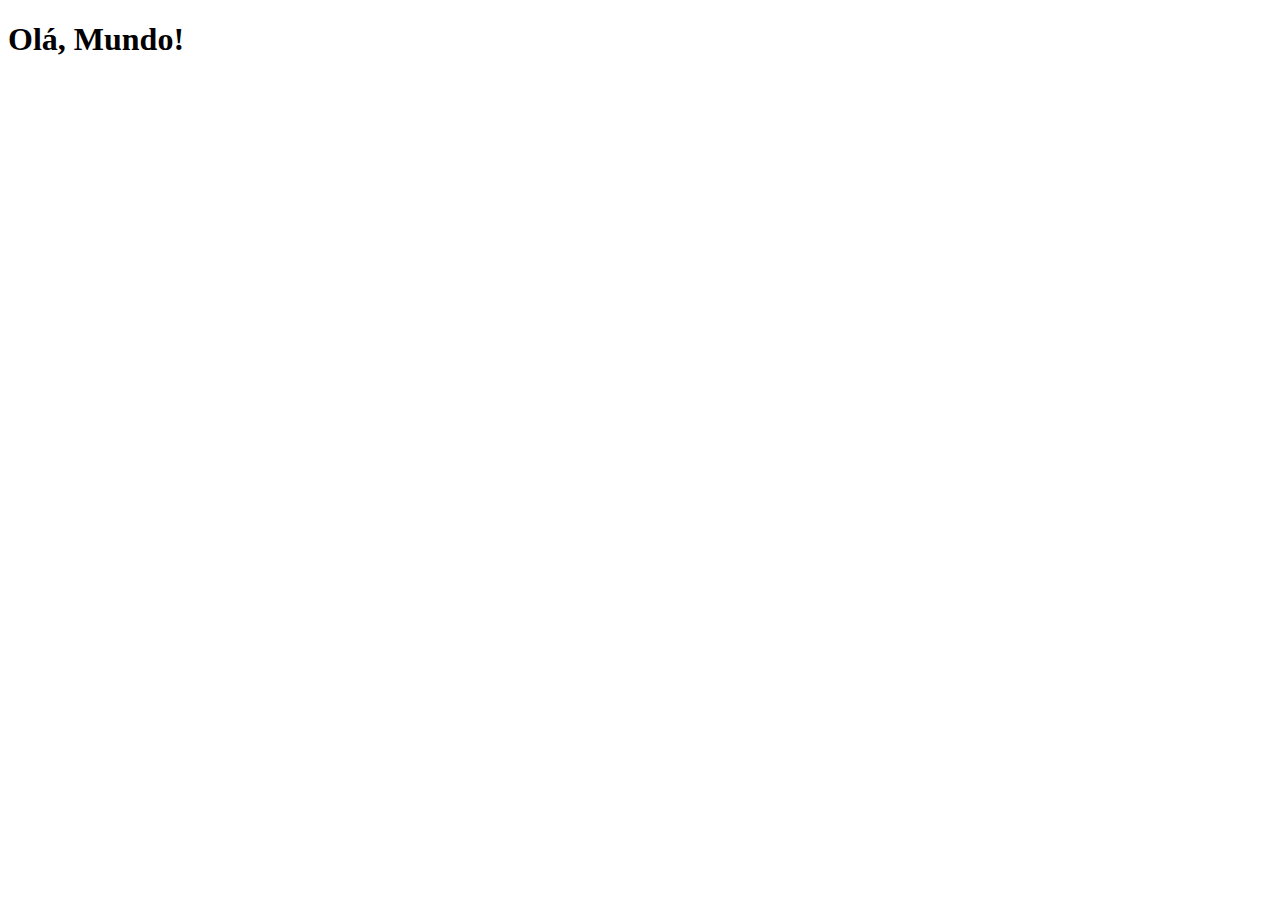
==== index.html @ 8fc70e22 "criei a pagina principal" ====
<!DOCTYPE html>
<html lang="pt-br">
<head>
    <meta charset="UTF-8">
    <meta name="viewport" content="width=device-width, initial-scale=1.0">
    <title>Projetosm Redes Sociais</title>
    <link rel="shortcut icon" href="favicon.ico" type="image/x-icon">
</head>
<body>
    <h1>Olá, Mundo!</h1>
</body>
</html>
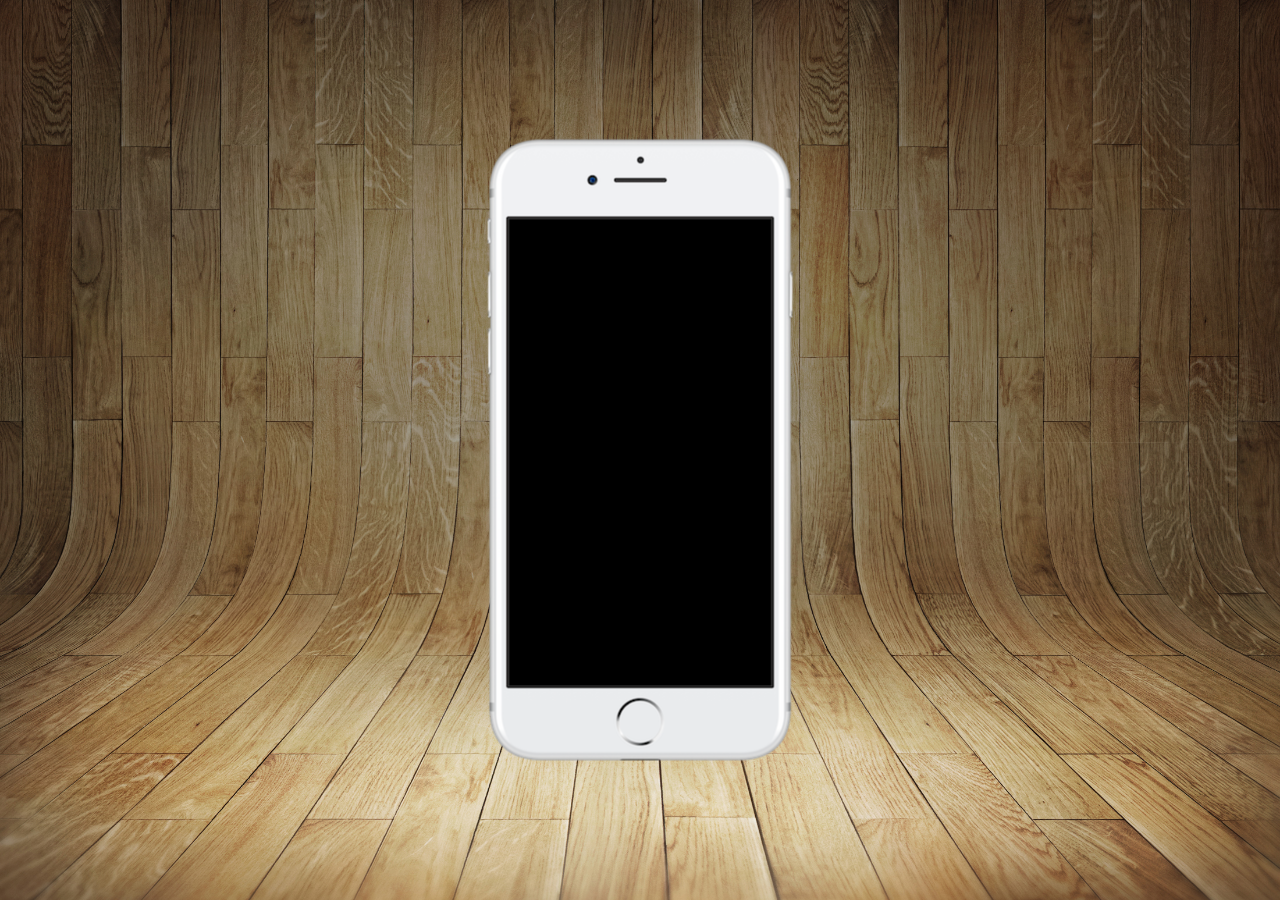
==== commit 49251320: "atualizado background" ====
--- a/index.html
+++ b/index.html
@@ -5,8 +5,16 @@
     <meta name="viewport" content="width=device-width, initial-scale=1.0">
     <title>Projetosm Redes Sociais</title>
     <link rel="shortcut icon" href="favicon.ico" type="image/x-icon">
+    <link rel="stylesheet" href="estilos/style.css">
 </head>
 <body>
-    <h1>Olá, Mundo!</h1>
+    <main>
+        <section id="telefone">
+
+        </section>
+        <section id="redes-sociais">
+
+        </section>
+    </main>
 </body>
 </html>--- a/estilos/style.css
+++ b/estilos/style.css
@@ -0,0 +1,31 @@
+@charset "UTF-8";
+
+*{
+    margin: 0px;
+    padding: 0px;
+    font-family: Arial, Helvetica, sans-serif;
+}
+html,body{
+    height: 100vh;
+    width: 100vw;
+    background-color: black;
+}
+body{
+    background: url("../imagens/fundo-madeira.jpg") no-repeat top center;
+    background-size: cover;
+    background-attachment: fixed;
+}
+main{
+    position: relative;
+    height: 100vh;
+}
+
+section#telefone{
+    position: absolute;
+    top: 50%;
+    left: 50%;
+    transform: translate(-50%, -50%);
+    height: 627px;
+    width: 311px;
+    background: url('../imagens/frame-iphone.png') no-repeat;
+}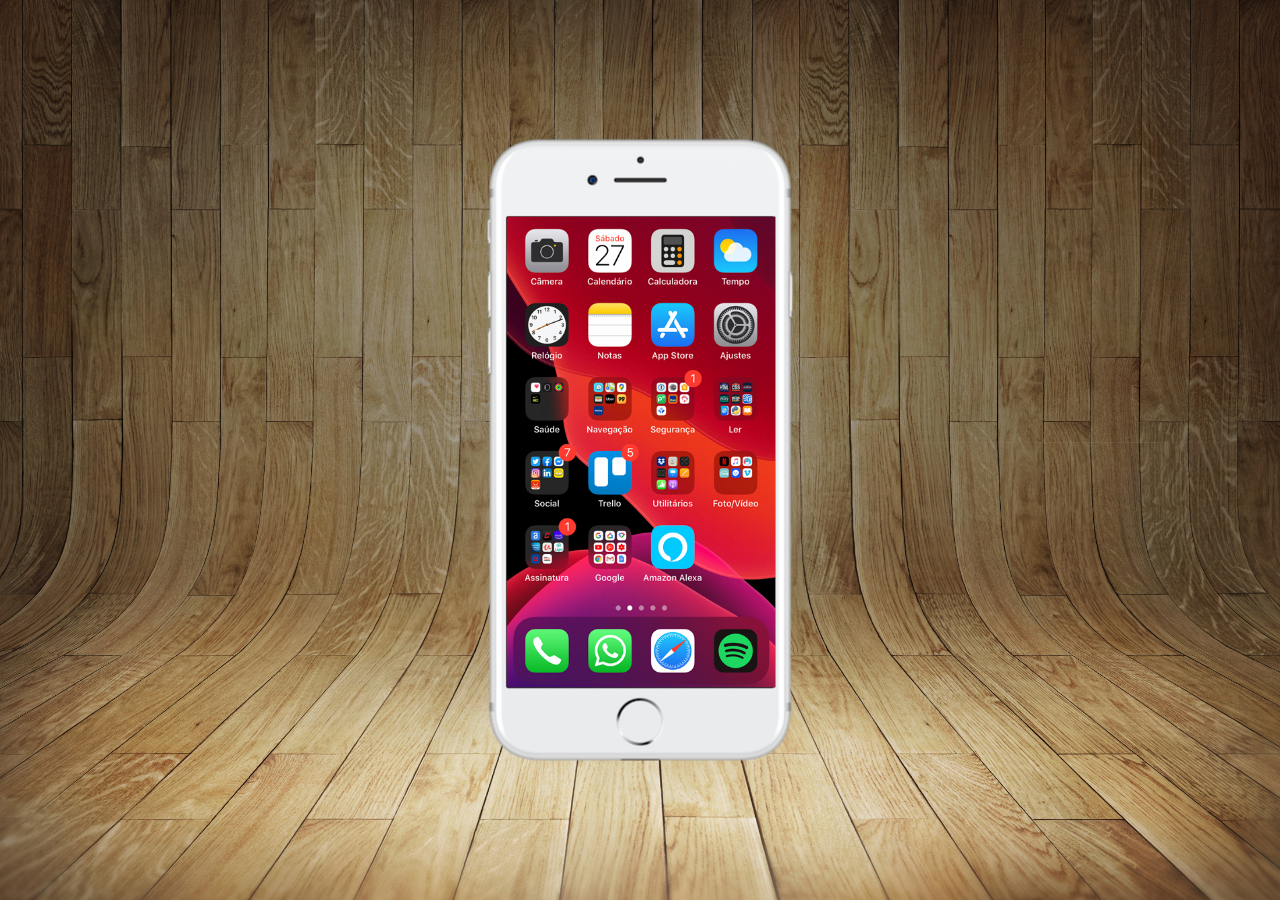
==== commit 4be62099: "criei a tela home" ====
--- a/index.html
+++ b/index.html
@@ -10,7 +10,7 @@
 <body>
     <main>
         <section id="telefone">
-
+            <iframe src="home.html" name="tela" id="tela" frameborder="0"></iframe>
         </section>
         <section id="redes-sociais">
 
--- a/estilos/style.css
+++ b/estilos/style.css
@@ -28,4 +28,12 @@
     height: 627px;
     width: 311px;
     background: url('../imagens/frame-iphone.png') no-repeat;
+}
+
+iframe#tela{
+    position: relative;
+    top: 80px;
+    left: 22px;
+    width: 269px;
+    height: 471px;
 }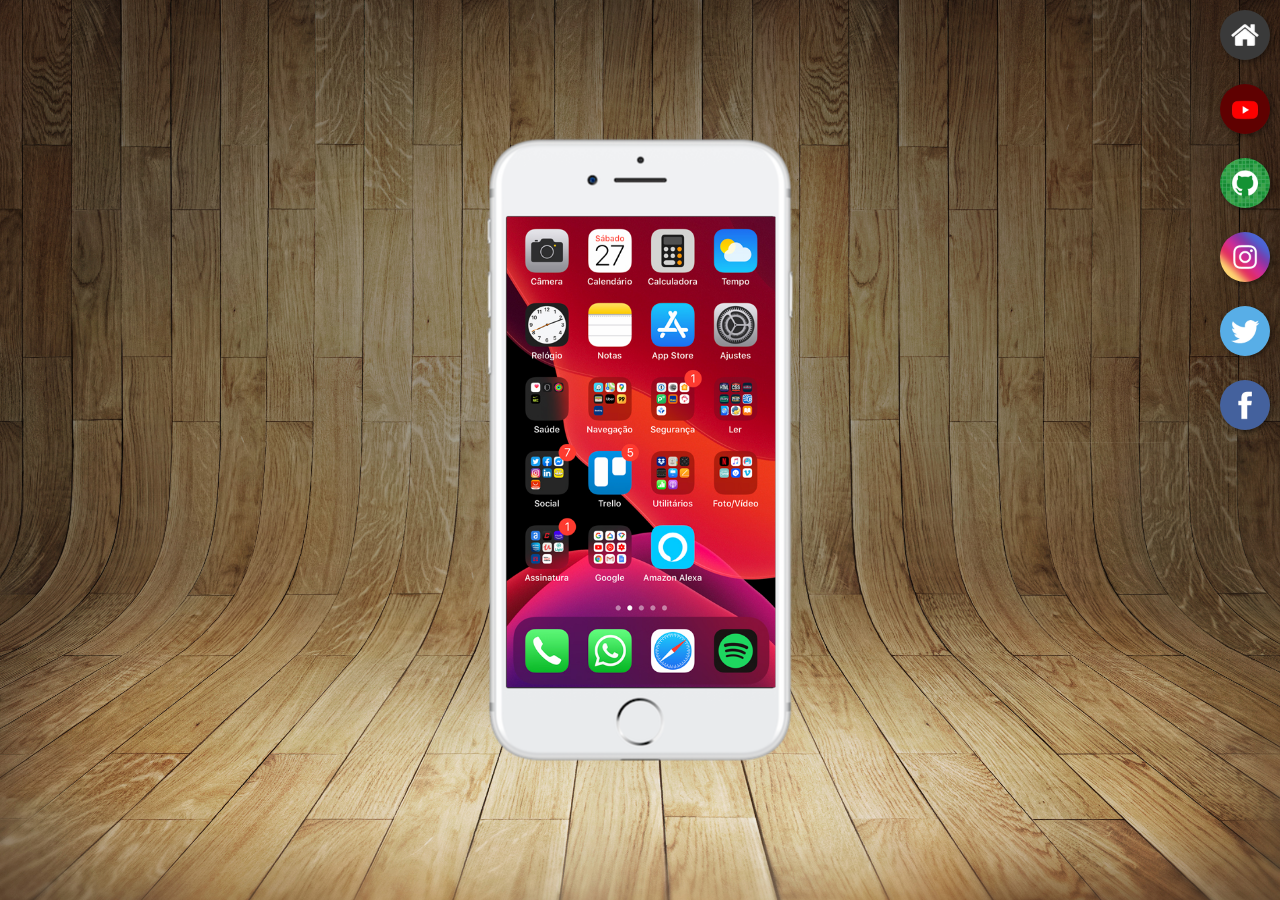
==== commit 8b570db0: "criei botões na lateral" ====
--- a/index.html
+++ b/index.html
@@ -10,10 +10,17 @@
 <body>
     <main>
         <section id="telefone">
-            <iframe src="home.html" name="tela" id="tela" frameborder="0"></iframe>
+            <iframe src="home.html" name="tela" id="tela" frameborder="0">
+                Seu navegador não é compativel com isso.
+            </iframe>
         </section>
         <section id="redes-sociais">
-
+            <a href="#" target="tela"><img src="imagens/logo-home.jpg" alt="Home"></a> <br>
+            <a href="#" target="tela"><img src="imagens/logo-youtube.jpg" alt="Youtube"></a> <br>
+            <a href="#" target="tela"><img src="imagens/logo-github.jpg" alt="GitHub"></a> <br>
+            <a href="#" target="tela"><img src="imagens/logo-instagram.jpg" alt="Instagram"></a> <br>
+            <a href="#" target="tela"><img src="imagens/logo-twitter.jpg" alt="Twitter"></a> <br>
+            <a href="#" target="tela"><img src="imagens/logo-facebook.jpg" alt="Facebook"></a> <br>
         </section>
     </main>
 </body>
--- a/estilos/style.css
+++ b/estilos/style.css
@@ -36,4 +36,23 @@
     left: 22px;
     width: 269px;
     height: 471px;
+}
+
+#redes-sociais{
+    text-align: right;
+}
+
+#redes-sociais img{
+    width: 50px;
+    margin: 10px;
+    border-radius: 50%;
+    box-shadow: 2px 2px 5px rgba(0, 0, 0, 0.411);
+    box-sizing: border-box;
+}
+
+#redes-sociais img:hover{
+    border: 2px solid rgba(255, 255, 255, 0.622);
+    transform: translate(-3px ,-3px);
+    box-shadow: 5px 5px 10px rgba(0, 0, 0, 0.61);
+    transition: transform .5s, border .5s;
 }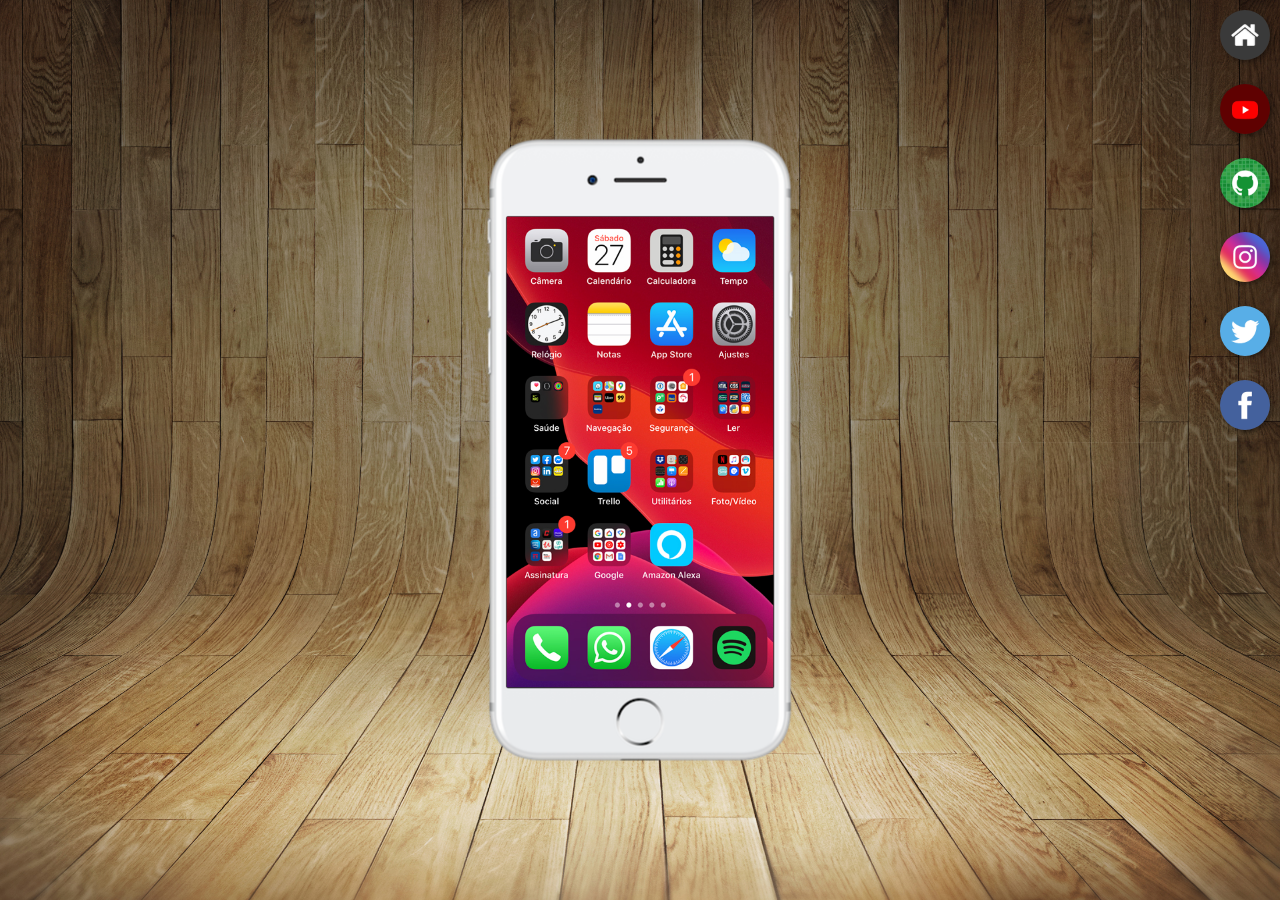
==== commit 134f2127: "cap 23 terminado" ====
--- a/index.html
+++ b/index.html
@@ -15,12 +15,12 @@
             </iframe>
         </section>
         <section id="redes-sociais">
-            <a href="#" target="tela"><img src="imagens/logo-home.jpg" alt="Home"></a> <br>
-            <a href="#" target="tela"><img src="imagens/logo-youtube.jpg" alt="Youtube"></a> <br>
-            <a href="#" target="tela"><img src="imagens/logo-github.jpg" alt="GitHub"></a> <br>
-            <a href="#" target="tela"><img src="imagens/logo-instagram.jpg" alt="Instagram"></a> <br>
-            <a href="#" target="tela"><img src="imagens/logo-twitter.jpg" alt="Twitter"></a> <br>
-            <a href="#" target="tela"><img src="imagens/logo-facebook.jpg" alt="Facebook"></a> <br>
+            <a href="home.html" target="tela"><img src="imagens/logo-home.jpg" alt="Home"></a> <br>
+            <a href="youtube.html" target="tela"><img src="imagens/logo-youtube.jpg" alt="Youtube"></a> <br>
+            <a href="github.html" target="tela"><img src="imagens/logo-github.jpg" alt="GitHub"></a> <br>
+            <a href="instagram.html" target="tela"><img src="imagens/logo-instagram.jpg" alt="Instagram"></a> <br>
+            <a href="twitter.html" target="tela"><img src="imagens/logo-twitter.jpg" alt="Twitter"></a> <br>
+            <a href="facebook.html" target="tela"><img src="imagens/logo-facebook.jpg" alt="Facebook"></a> <br>
         </section>
     </main>
 </body>
--- a/estilos/style.css
+++ b/estilos/style.css
@@ -34,7 +34,7 @@
     position: relative;
     top: 80px;
     left: 22px;
-    width: 269px;
+    width: 267px;
     height: 471px;
 }
 
@@ -54,5 +54,5 @@
     border: 2px solid rgba(255, 255, 255, 0.622);
     transform: translate(-3px ,-3px);
     box-shadow: 5px 5px 10px rgba(0, 0, 0, 0.61);
-    transition: transform .5s, border .5s;
+    transition: transform .5s,;
 }